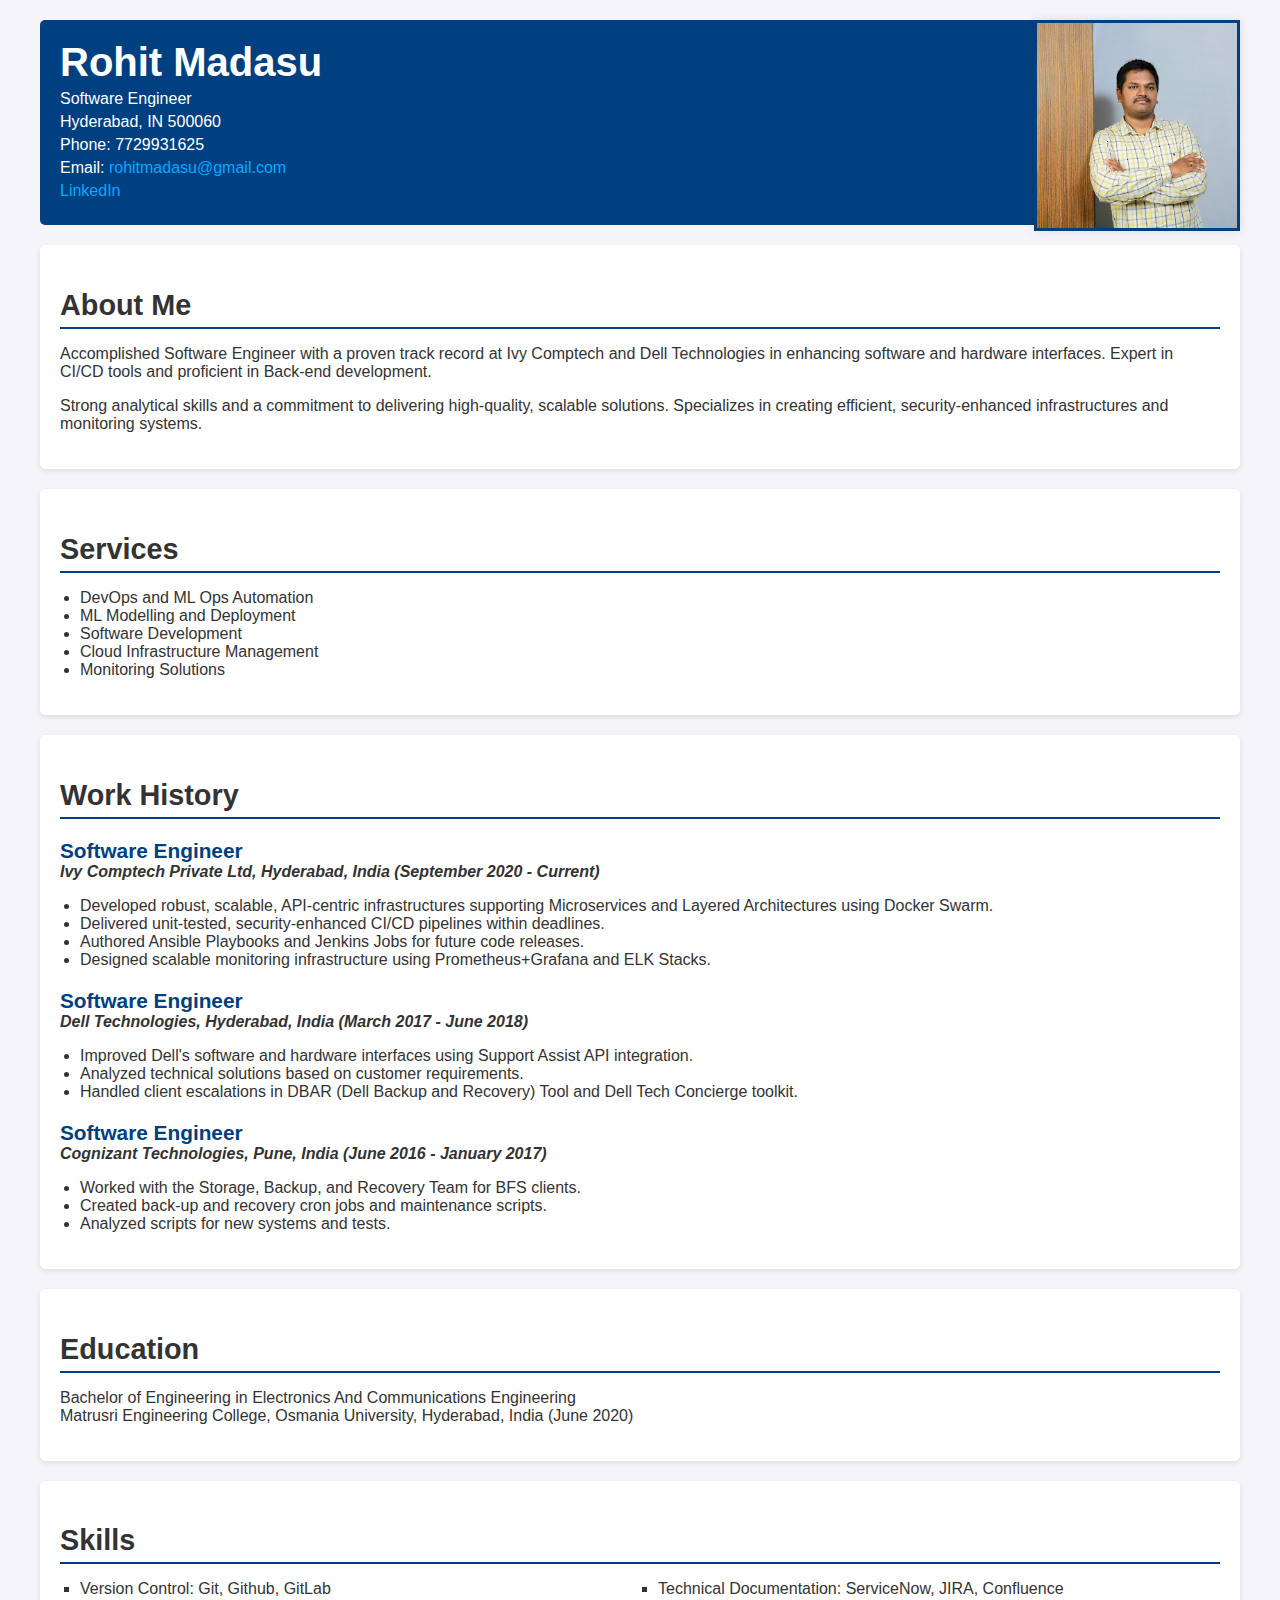
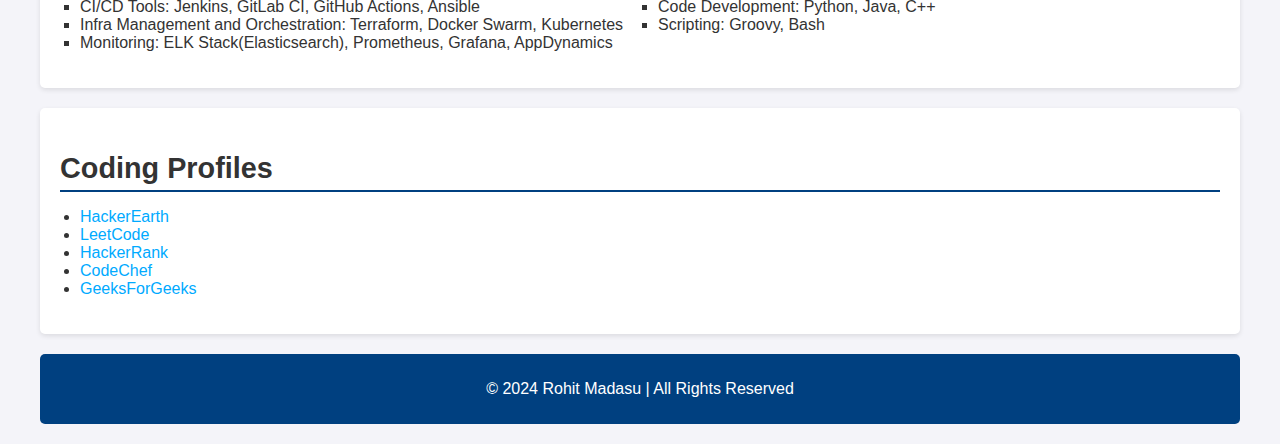
==== index.html @ 8fe654f2 "Added Coding Profiles" ====
<!DOCTYPE html>
<html lang="en">
<head>
    <meta charset="UTF-8">
    <meta name="viewport" content="width=device-width, initial-scale=1.0">
    <title>Rohit Madasu - Software Engineer</title>
    <link rel="stylesheet" href="styles.css">
</head>
<body>
    <div class="container">
        <div id="profile-image">
            <img src="rohit_image1.jpg" alt="Rohit Madasu">
        </div>
        
        <header>
            <h1>Rohit Madasu</h1>
            <p>Software Engineer</p>
            <p>Hyderabad, IN 500060</p>
            <p>Phone: 7729931625</p>
            <p>Email: <a href="mailto:rohitmadasu@gmail.com">rohitmadasu@gmail.com</a></p>
            <p><a href="https://www.linkedin.com/in/rohit-madasu-33059914a/" target="_blank">LinkedIn</a></p>
        </header>

        <main>
            <section id="about" class="section">
                <h2>About Me</h2>
                <p>Accomplished Software Engineer with a proven track record at Ivy Comptech and Dell Technologies in enhancing software and hardware interfaces. Expert in CI/CD tools and proficient in Back-end development.</p>
                <p>Strong analytical skills and a commitment to delivering high-quality, scalable solutions. Specializes in creating efficient, security-enhanced infrastructures and monitoring systems.</p>
            </section>

            <section id="services" class="section">
                <h2>Services</h2>
                <ul>
                    <li>DevOps and ML Ops Automation</li>
                    <li>ML Modelling and Deployment</li>
                    <li>Software Development</li>
                    <li>Cloud Infrastructure Management</li>
                    <li>Monitoring Solutions</li>
                </ul>
            </section>

            <section id="work" class="section">
                <h2>Work History</h2>
                <div class="job">
                    <h3>Software Engineer</h3>
                    <h4>Ivy Comptech Private Ltd, Hyderabad, India (September 2020 - Current)</h4>
                    <ul>
                        <li>Developed robust, scalable, API-centric infrastructures supporting Microservices and Layered Architectures using Docker Swarm.</li>
                        <li>Delivered unit-tested, security-enhanced CI/CD pipelines within deadlines.</li>
                        <li>Authored Ansible Playbooks and Jenkins Jobs for future code releases.</li>
                        <li>Designed scalable monitoring infrastructure using Prometheus+Grafana and ELK Stacks.</li>
                    </ul>
                </div>
                <div class="job">
                    <h3>Software Engineer</h3>
                    <h4>Dell Technologies, Hyderabad, India (March 2017 - June 2018)</h4>
                    <ul>
                        <li>Improved Dell's software and hardware interfaces using Support Assist API integration.</li>
                        <li>Analyzed technical solutions based on customer requirements.</li>
                        <li>Handled client escalations in DBAR (Dell Backup and Recovery) Tool and Dell Tech Concierge toolkit.</li>
                    </ul>
                </div>
                <div class="job">
                    <h3>Software Engineer</h3>
                    <h4>Cognizant Technologies, Pune, India (June 2016 - January 2017)</h4>
                    <ul>
                        <li>Worked with the Storage, Backup, and Recovery Team for BFS clients.</li>
                        <li>Created back-up and recovery cron jobs and maintenance scripts.</li>
                        <li>Analyzed scripts for new systems and tests.</li>
                    </ul>
                </div>
            </section>

            <section id="education" class="section">
                <h2>Education</h2>
                <p>Bachelor of Engineering in Electronics And Communications Engineering<br>
                Matrusri Engineering College, Osmania University, Hyderabad, India (June 2020)</p>
            </section>

            <section id="skills" class="section">
                <h2>Skills</h2>
                <ul>
                    <li>Version Control: Git, Github, GitLab</li>
                    <li>CI/CD Tools: Jenkins, GitLab CI, GitHub Actions, Ansible</li>
                    <li>Infra Management and Orchestration: Terraform, Docker Swarm, Kubernetes</li>
                    <li>Monitoring: ELK Stack(Elasticsearch), Prometheus, Grafana, AppDynamics</li>
                    <li>Technical Documentation: ServiceNow, JIRA, Confluence</li>
                    <li>Code Development: Python, Java, C++</li>
                    <li>Scripting: Groovy, Bash</li>
                </ul>
            </section>

            <section id="coding-profiles" class="section">
                <h2>Coding Profiles</h2>
                <ul>
                    <li><a href="https://www.hackerearth.com/@rohit4298/" target="_blank">HackerEarth</a></li>
                    <li><a href="https://leetcode.com/u/Rohit_1709/" target="_blank">LeetCode</a></li>
                    <li><a href="https://www.hackerrank.com/profile/rohitmadasu" target="_blank">HackerRank</a></li>
                    <li><a href="https://www.codechef.com/users/rohit_madasu" target="_blank">CodeChef</a></li>
                    <li><a href="https://www.geeksforgeeks.org/user/rohitmadasu/" target="_blank">GeeksForGeeks</a></li>
                </ul>
            </section>
        </main>

        <footer>
            <p>© 2024 Rohit Madasu | All Rights Reserved</p>
        </footer>
    </div>
</body>
</html>
---- styles.css ----
body {
    font-family: Arial, sans-serif;
    margin: 0;
    padding: 0;
    background-color: #f4f4f9;
    color: #333;
}

.container {
    max-width: 1200px;
    margin: 0 auto;
    padding: 20px;
    position: relative;
}

#profile-image {
    position: absolute;
    top: 20px;
    right: 20px;
    z-index: 1000;
}

#profile-image img {
    width: 200px;
    height: 205px;
    border: 3px solid #004080;
    box-shadow: 0 0 10px rgba(0, 0, 0, 0.1);
}

header {
    background-color: #004080;
    color: white;
    padding: 20px;
    border-radius: 5px;
    margin-bottom: 20px;
}

header h1 {
    margin: 0;
    font-size: 2.5em;
}

header p {
    margin: 5px 0;
}

a {
    color: #00aaff;
    text-decoration: none;
}

.section {
    padding: 20px;
    margin-bottom: 20px;
    background-color: white;
    border-radius: 5px;
    box-shadow: 0 2px 5px rgba(0, 0, 0, 0.1);
}

.section h2 {
    font-size: 1.8em;
    margin-bottom: 10px;
    border-bottom: 2px solid #004080;
    padding-bottom: 5px;
}

.job h3, .job h4 {
    margin: 0;
}

.job h3 {
    font-size: 1.3em;
    margin-top: 20px;
    color: #004080;
}

.job h4 {
    font-style: italic;
    margin-bottom: 10px;
}

.job ul, #services ul, #coding-profiles ul {
    list-style-type: disc;
    padding-left: 20px;
}

#skills ul {
    list-style-type: square;
    padding-left: 20px;
    columns: 2;
    -webkit-columns: 2;
    -moz-columns: 2;
}

footer {
    background-color: #004080;
    color: white;
    text-align: center;
    padding: 10px;
    border-radius: 5px;
    margin-top: 20px;
}

@media (max-width: 768px) {
    #profile-image {
        position: relative;
        top: 0;
        right: 0;
        text-align: center;
        margin-bottom: 20px;
    }

    header {
        margin-right: 0;
    }

    #skills ul {
        columns: 1;
        -webkit-columns: 1;
        -moz-columns: 1;
    }
}
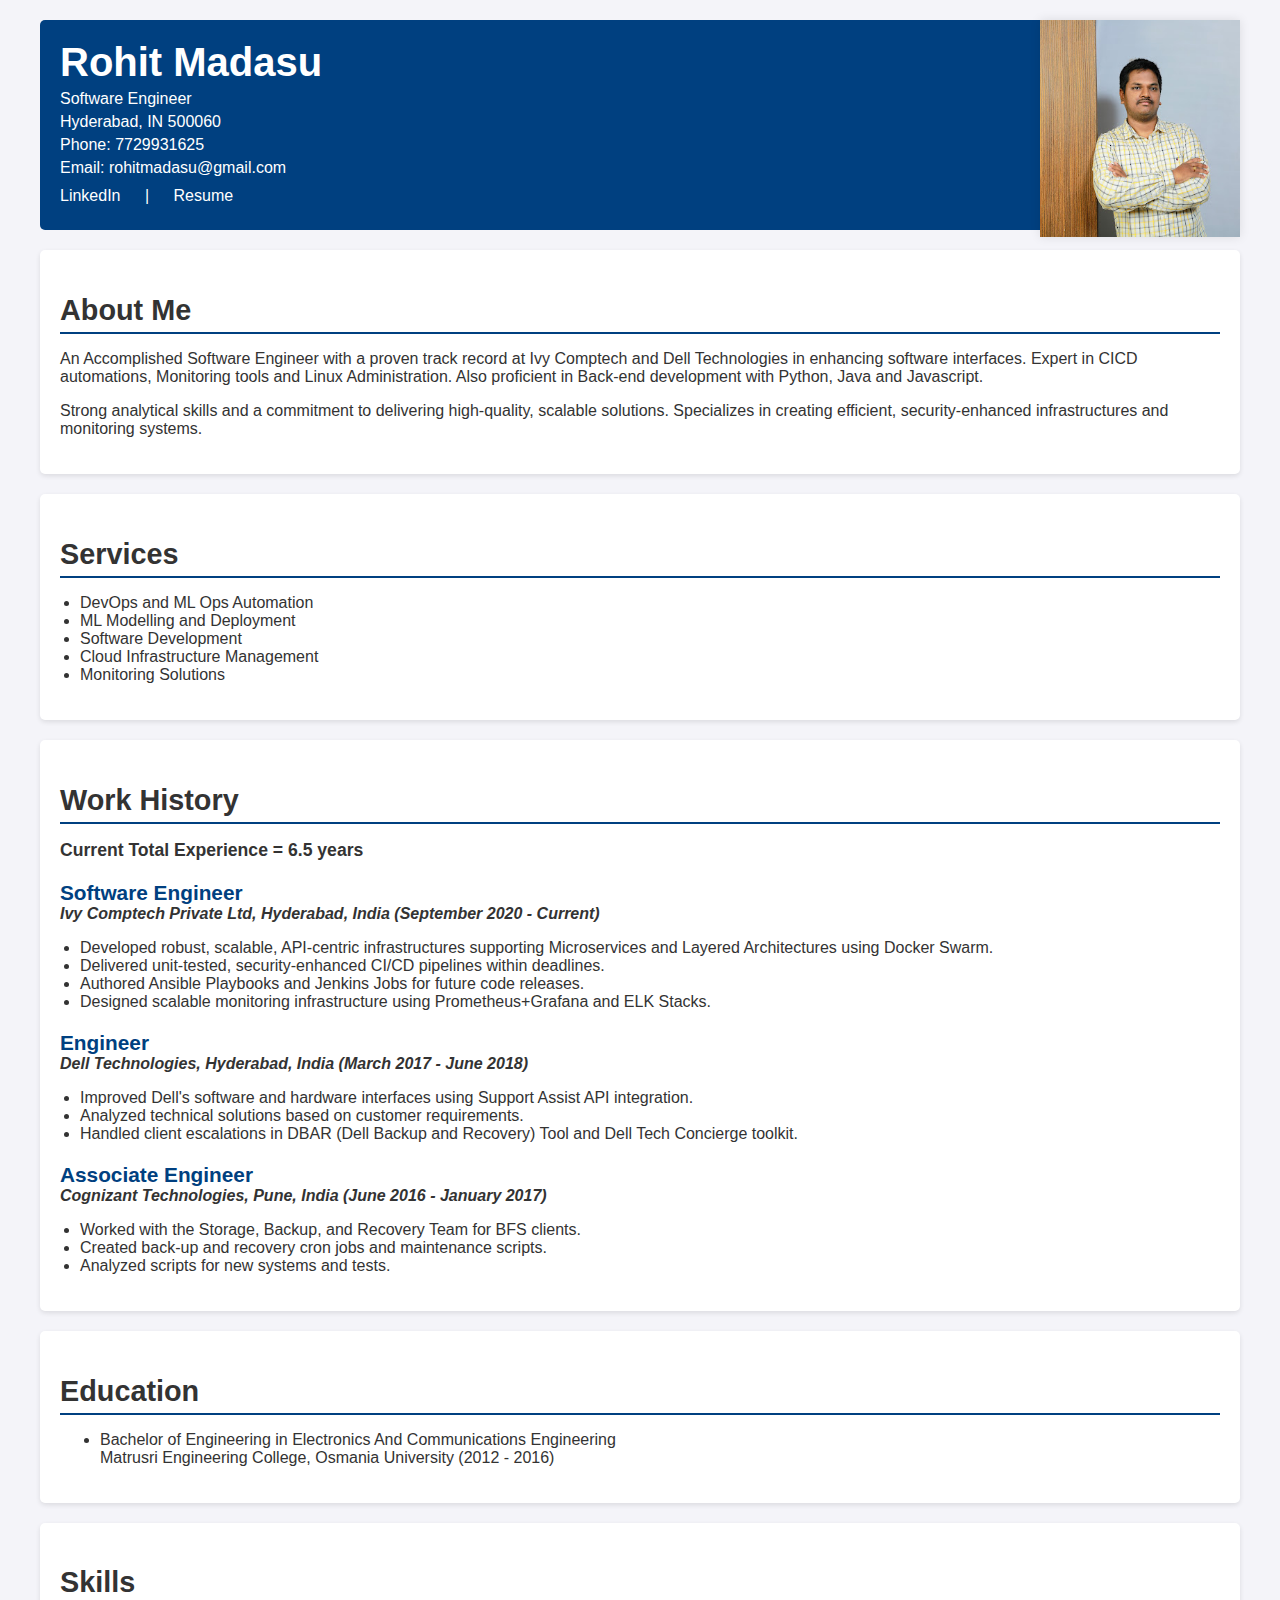
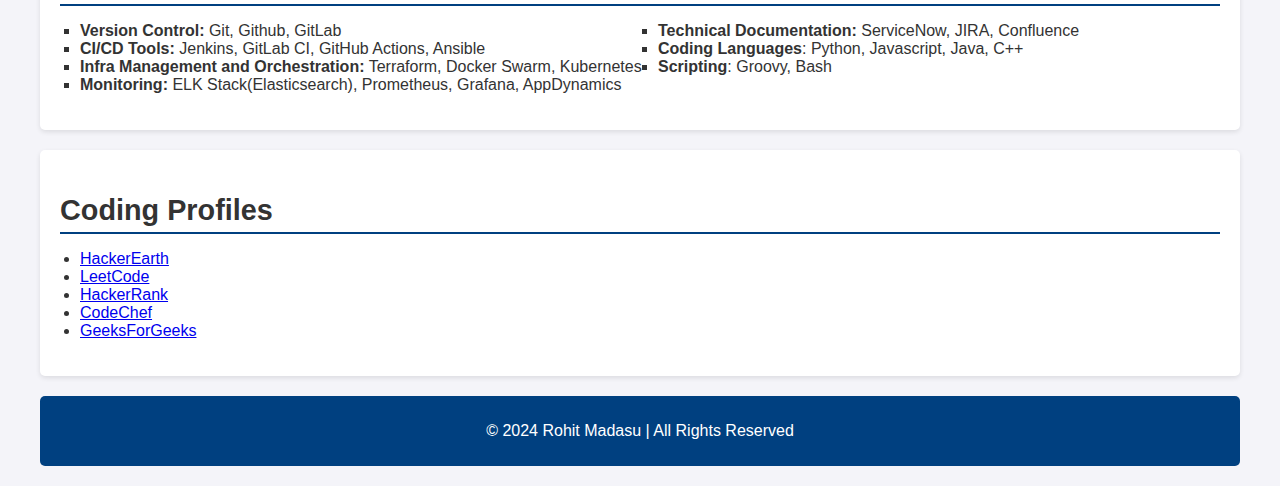
==== commit a4aff24f: "corrections" ====
--- a/index.html
+++ b/index.html
@@ -18,13 +18,17 @@
             <p>Hyderabad, IN 500060</p>
             <p>Phone: 7729931625</p>
             <p>Email: <a href="mailto:rohitmadasu@gmail.com">rohitmadasu@gmail.com</a></p>
-            <p><a href="https://www.linkedin.com/in/rohit-madasu-33059914a/" target="_blank">LinkedIn</a></p>
+            <p class="profile-links">
+                <a href="https://www.linkedin.com/in/rohit-madasu-33059914a/" target="_blank">LinkedIn</a>
+                <span class="link-separator">|</span>
+                <a href="path/to/your/resume.pdf" download>Resume</a>
+            </p>
         </header>
 
         <main>
             <section id="about" class="section">
                 <h2>About Me</h2>
-                <p>Accomplished Software Engineer with a proven track record at Ivy Comptech and Dell Technologies in enhancing software and hardware interfaces. Expert in CI/CD tools and proficient in Back-end development.</p>
+                <p>An Accomplished Software Engineer with a proven track record at Ivy Comptech and Dell Technologies in enhancing software interfaces. Expert in CICD automations, Monitoring tools and Linux Administration. Also proficient in Back-end development with Python, Java and Javascript.</p>
                 <p>Strong analytical skills and a commitment to delivering high-quality, scalable solutions. Specializes in creating efficient, security-enhanced infrastructures and monitoring systems.</p>
             </section>
 
@@ -41,6 +45,7 @@
 
             <section id="work" class="section">
                 <h2>Work History</h2>
+                <p><strong>Current Total Experience = 6.5 years</strong></p>
                 <div class="job">
                     <h3>Software Engineer</h3>
                     <h4>Ivy Comptech Private Ltd, Hyderabad, India (September 2020 - Current)</h4>
@@ -52,7 +57,7 @@
                     </ul>
                 </div>
                 <div class="job">
-                    <h3>Software Engineer</h3>
+                    <h3>Engineer</h3>
                     <h4>Dell Technologies, Hyderabad, India (March 2017 - June 2018)</h4>
                     <ul>
                         <li>Improved Dell's software and hardware interfaces using Support Assist API integration.</li>
@@ -61,7 +66,7 @@
                     </ul>
                 </div>
                 <div class="job">
-                    <h3>Software Engineer</h3>
+                    <h3>Associate Engineer</h3>
                     <h4>Cognizant Technologies, Pune, India (June 2016 - January 2017)</h4>
                     <ul>
                         <li>Worked with the Storage, Backup, and Recovery Team for BFS clients.</li>
@@ -73,20 +78,22 @@
 
             <section id="education" class="section">
                 <h2>Education</h2>
-                <p>Bachelor of Engineering in Electronics And Communications Engineering<br>
-                Matrusri Engineering College, Osmania University, Hyderabad, India (June 2020)</p>
+                <ul>
+                    <li><p>Bachelor of Engineering in Electronics And Communications Engineering<br>
+                Matrusri Engineering College, Osmania University (2012 - 2016)</p></li>
+                </ul>
             </section>
 
             <section id="skills" class="section">
                 <h2>Skills</h2>
                 <ul>
-                    <li>Version Control: Git, Github, GitLab</li>
-                    <li>CI/CD Tools: Jenkins, GitLab CI, GitHub Actions, Ansible</li>
-                    <li>Infra Management and Orchestration: Terraform, Docker Swarm, Kubernetes</li>
-                    <li>Monitoring: ELK Stack(Elasticsearch), Prometheus, Grafana, AppDynamics</li>
-                    <li>Technical Documentation: ServiceNow, JIRA, Confluence</li>
-                    <li>Code Development: Python, Java, C++</li>
-                    <li>Scripting: Groovy, Bash</li>
+                    <li><strong>Version Control:</strong> Git, Github, GitLab</li>
+                    <li><strong>CI/CD Tools:</strong> Jenkins, GitLab CI, GitHub Actions, Ansible</li>
+                    <li><strong>Infra Management and Orchestration:</strong> Terraform, Docker Swarm, Kubernetes</li>
+                    <li><strong>Monitoring:</strong> ELK Stack(Elasticsearch), Prometheus, Grafana, AppDynamics</li>
+                    <li><strong>Technical Documentation:</strong> ServiceNow, JIRA, Confluence</li>
+                    <li><strong>Coding Languages</strong>: Python, Javascript, Java, C++</li>
+                    <li><strong>Scripting</strong>: Groovy, Bash</li>
                 </ul>
             </section>
 
--- a/styles.css
+++ b/styles.css
@@ -22,8 +22,7 @@
 
 #profile-image img {
     width: 200px;
-    height: 205px;
-    border: 3px solid #004080;
+    height: 217px;
     box-shadow: 0 0 10px rgba(0, 0, 0, 0.1);
 }
 
@@ -44,9 +43,43 @@
     margin: 5px 0;
 }
 
-a {
-    color: #00aaff;
+.profile-links {
+    margin-top: 10px;
+}
+
+.profile-links a {
+    color: #ffffff;
     text-decoration: none;
+    margin-right: 10px;
+    margin-left: 10px;
+}
+
+.profile-links a:first-child {
+    margin-left: 0;
+}
+
+.profile-links a:last-child {
+    margin-right: 0;
+}
+
+.link-separator {
+    color: #ffffff;
+    margin: 0 10px;
+}
+
+.profile-links a:hover {
+    text-decoration: underline;
+}
+
+
+header a {
+    color: #ffffff;
+    text-decoration: none;
+    margin-right: 10px;
+}
+
+header a:hover {
+    text-decoration: underline;
 }
 
 .section {
@@ -62,6 +95,10 @@
     margin-bottom: 10px;
     border-bottom: 2px solid #004080;
     padding-bottom: 5px;
+}
+
+#work p strong {
+    font-size: 1.1em;
 }
 
 .job h3, .job h4 {
@@ -87,7 +124,7 @@
 #skills ul {
     list-style-type: square;
     padding-left: 20px;
-    columns: 2;
+    columns: 1;
     -webkit-columns: 2;
     -moz-columns: 2;
 }
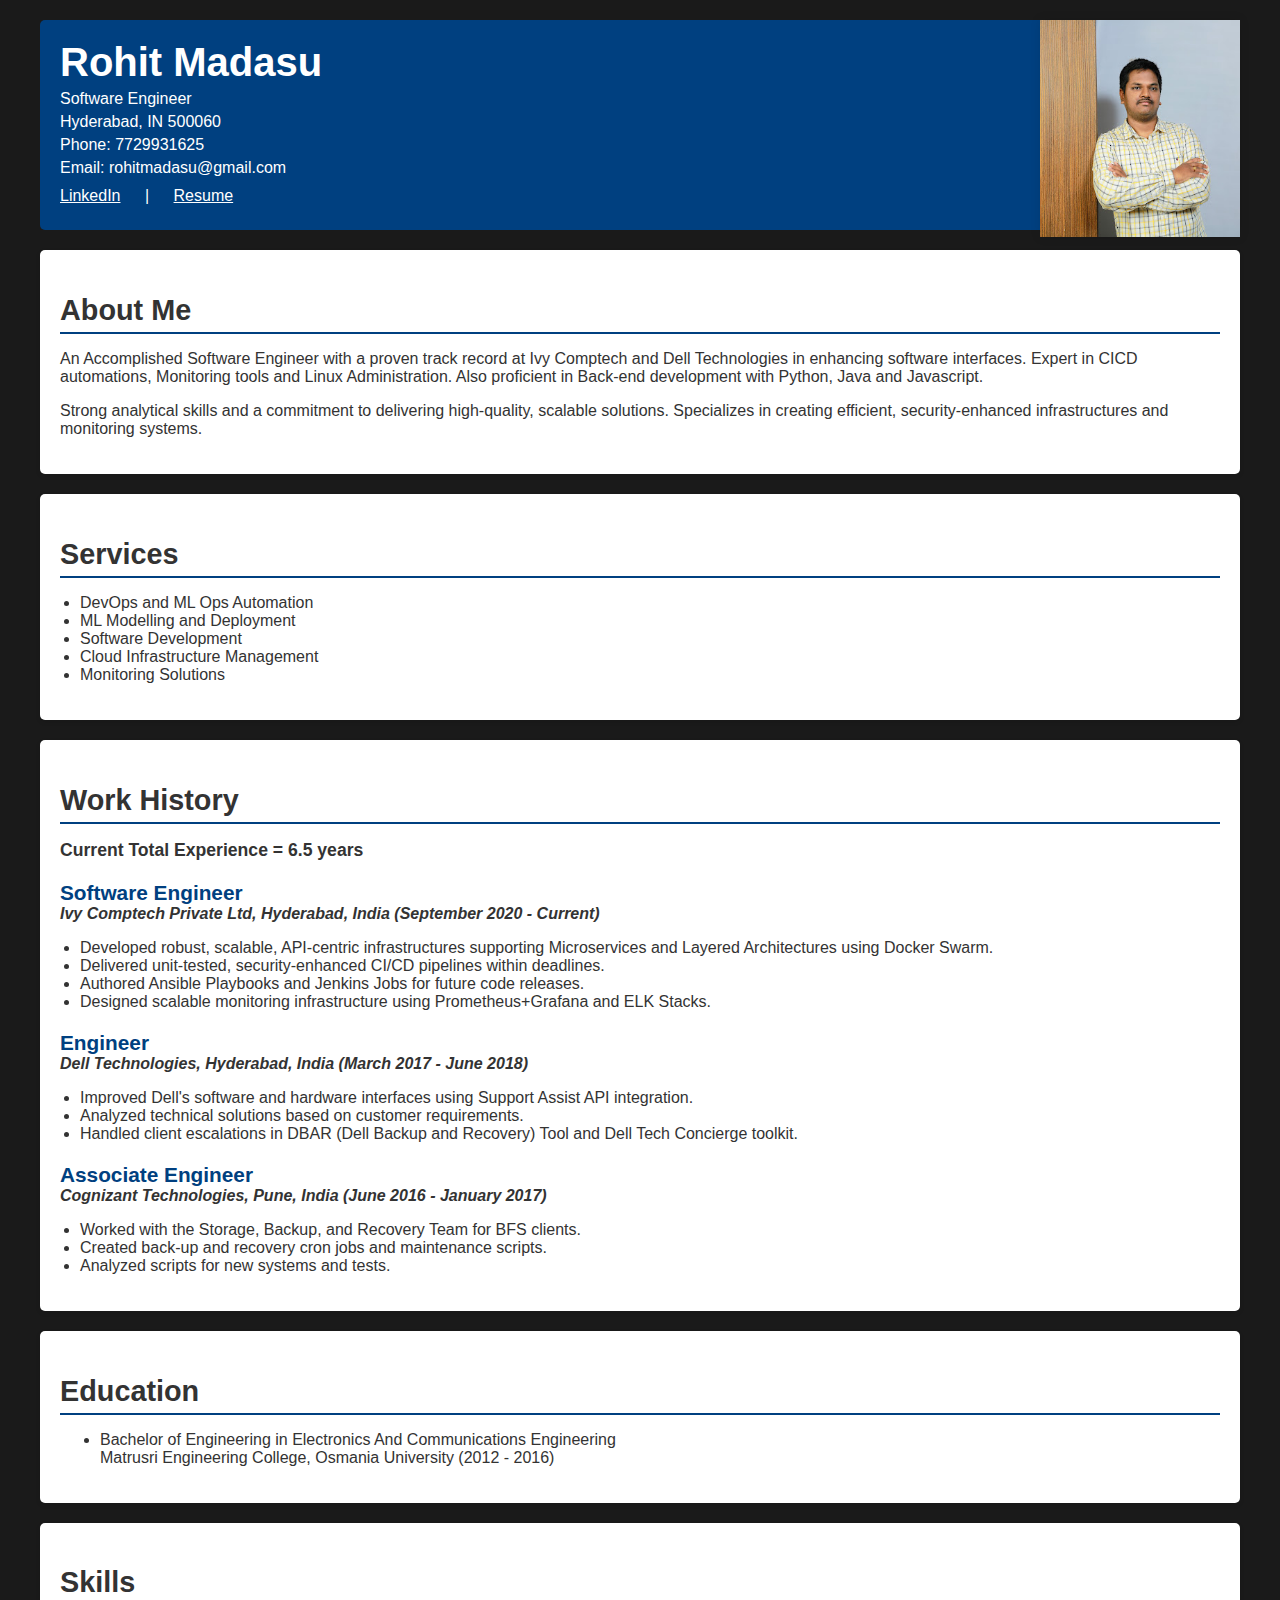
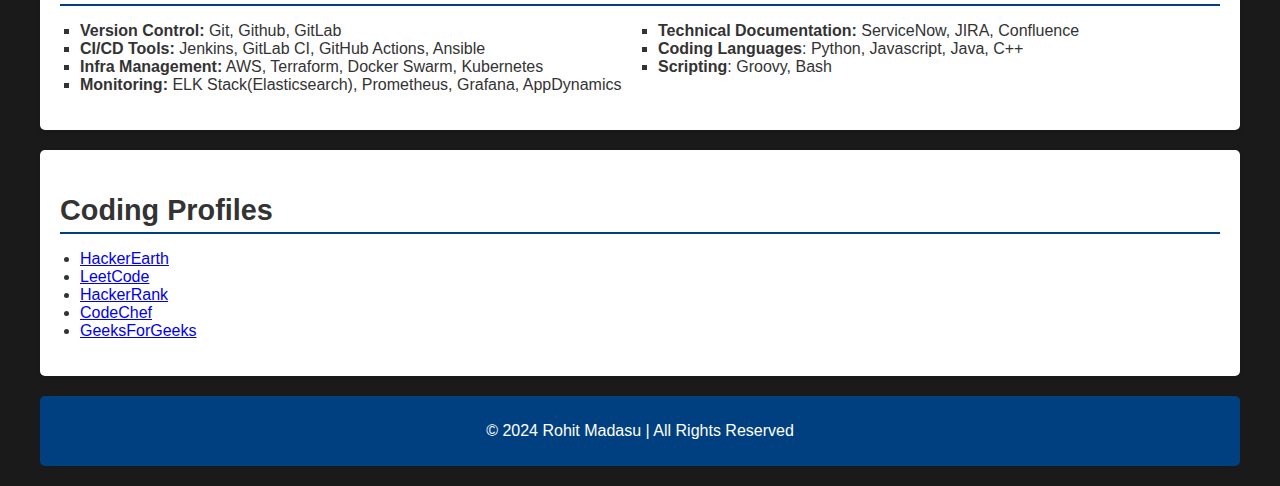
==== commit b09e6f52: "added AWS" ====
--- a/index.html
+++ b/index.html
@@ -89,7 +89,7 @@
                 <ul>
                     <li><strong>Version Control:</strong> Git, Github, GitLab</li>
                     <li><strong>CI/CD Tools:</strong> Jenkins, GitLab CI, GitHub Actions, Ansible</li>
-                    <li><strong>Infra Management and Orchestration:</strong> Terraform, Docker Swarm, Kubernetes</li>
+                    <li><strong>Infra Management:</strong> AWS, Terraform, Docker Swarm, Kubernetes</li>
                     <li><strong>Monitoring:</strong> ELK Stack(Elasticsearch), Prometheus, Grafana, AppDynamics</li>
                     <li><strong>Technical Documentation:</strong> ServiceNow, JIRA, Confluence</li>
                     <li><strong>Coding Languages</strong>: Python, Javascript, Java, C++</li>
--- a/styles.css
+++ b/styles.css
@@ -2,7 +2,7 @@
     font-family: Arial, sans-serif;
     margin: 0;
     padding: 0;
-    background-color: #f4f4f9;
+    background-color: #1a1a1a;
     color: #333;
 }
 
@@ -49,7 +49,7 @@
 
 .profile-links a {
     color: #ffffff;
-    text-decoration: none;
+    text-decoration: underline;
     margin-right: 10px;
     margin-left: 10px;
 }
@@ -66,11 +66,6 @@
     color: #ffffff;
     margin: 0 10px;
 }
-
-.profile-links a:hover {
-    text-decoration: underline;
-}
-
 
 header a {
     color: #ffffff;
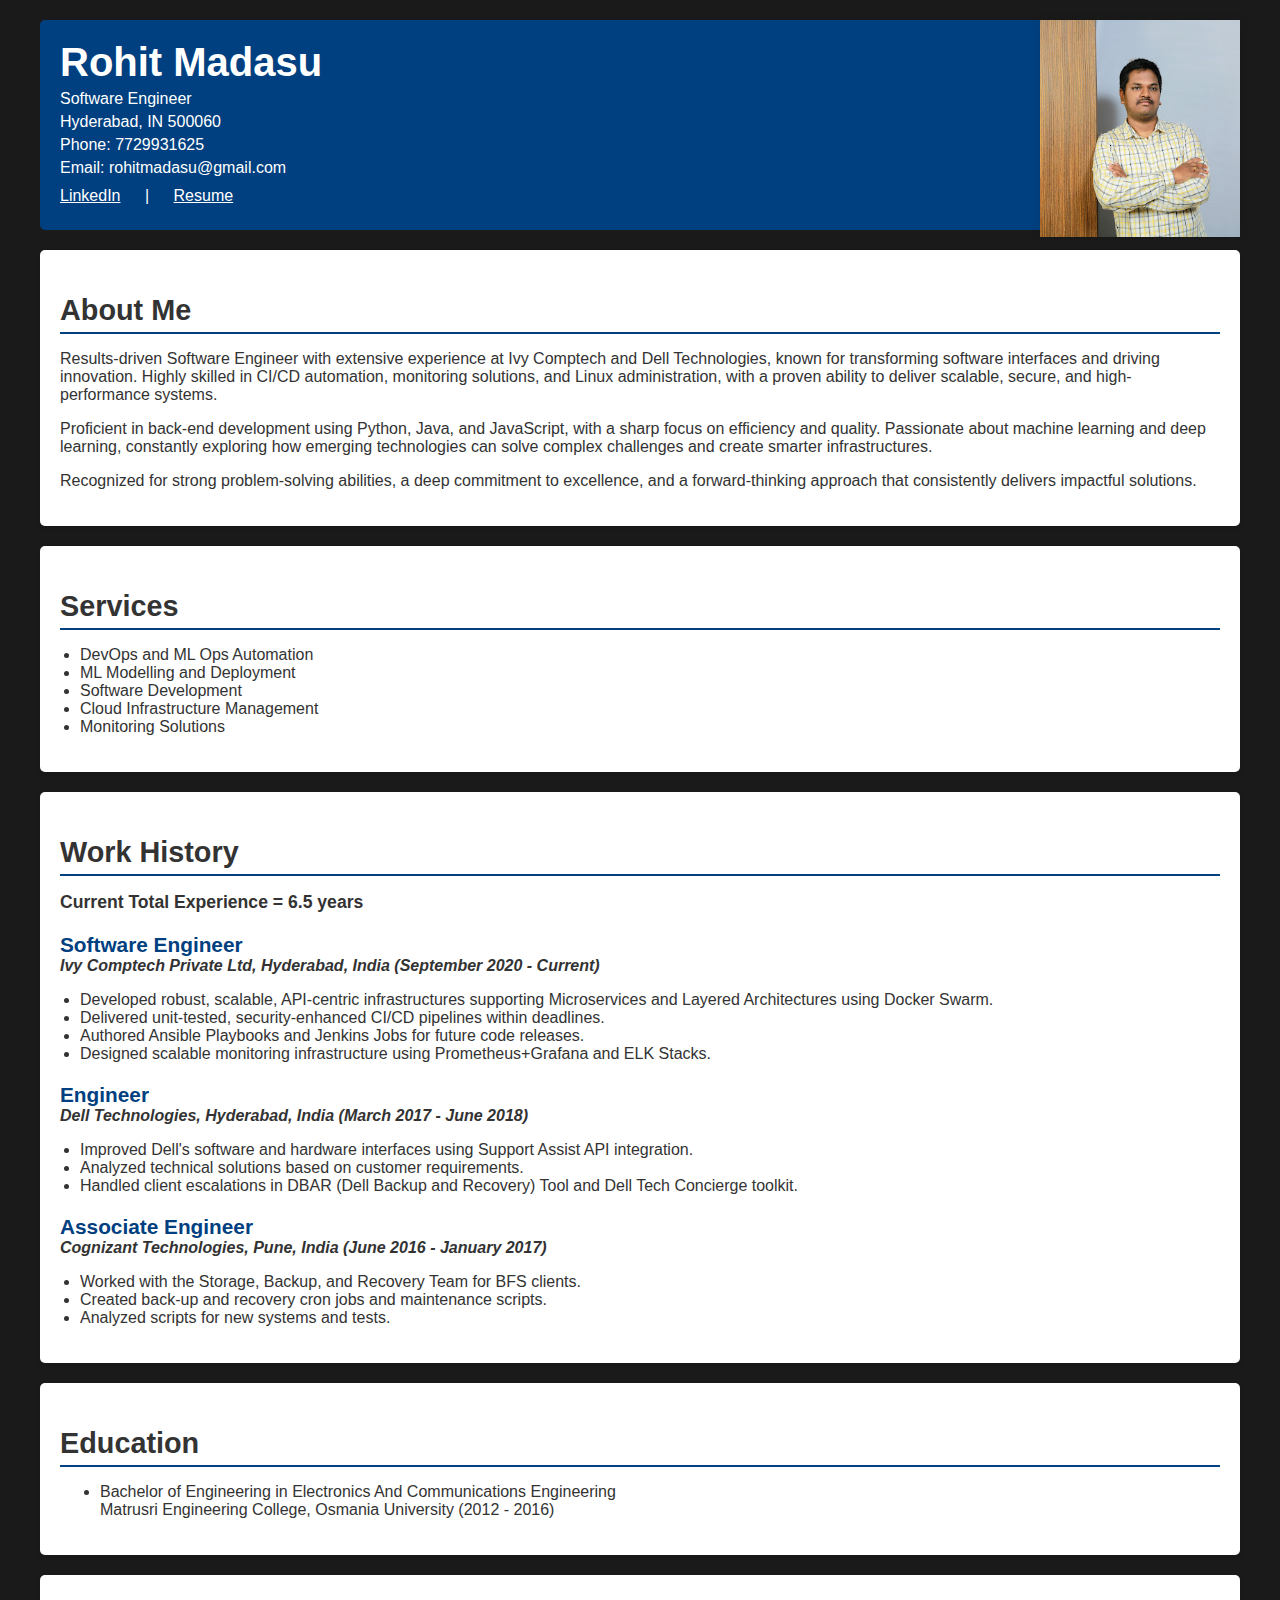
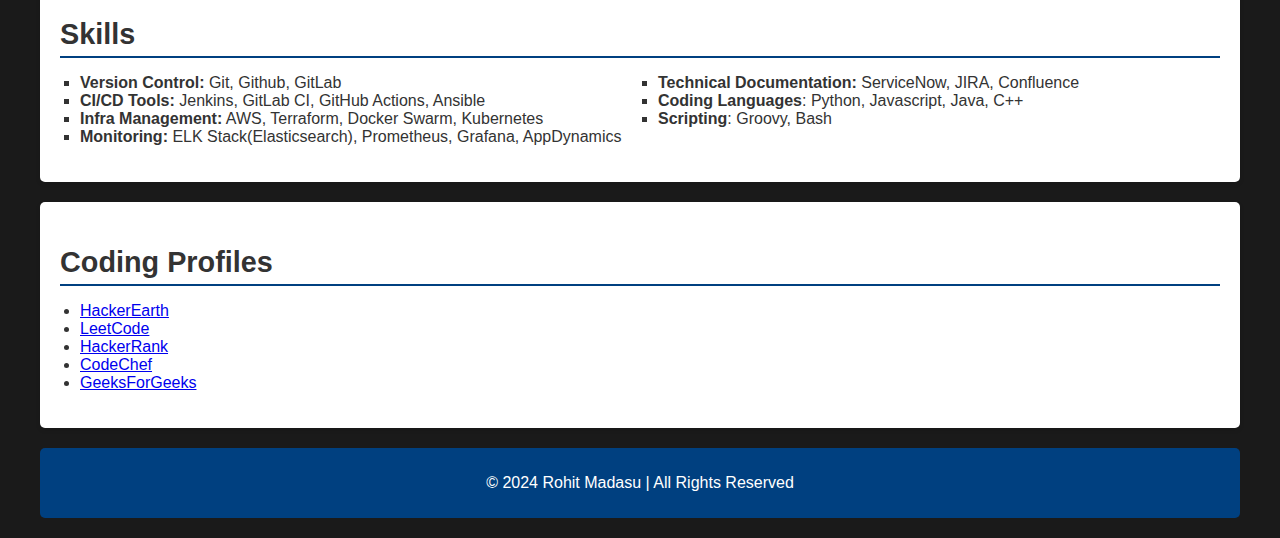
==== commit e802da83: "optimized the about me section" ====
--- a/index.html
+++ b/index.html
@@ -28,8 +28,9 @@
         <main>
             <section id="about" class="section">
                 <h2>About Me</h2>
-                <p>An Accomplished Software Engineer with a proven track record at Ivy Comptech and Dell Technologies in enhancing software interfaces. Expert in CICD automations, Monitoring tools and Linux Administration. Also proficient in Back-end development with Python, Java and Javascript.</p>
-                <p>Strong analytical skills and a commitment to delivering high-quality, scalable solutions. Specializes in creating efficient, security-enhanced infrastructures and monitoring systems.</p>
+                <p>Results-driven Software Engineer with extensive experience at Ivy Comptech and Dell Technologies, known for transforming software interfaces and driving innovation. Highly skilled in CI/CD automation, monitoring solutions, and Linux administration, with a proven ability to deliver scalable, secure, and high-performance systems.</p>
+                <p>Proficient in back-end development using Python, Java, and JavaScript, with a sharp focus on efficiency and quality. Passionate about machine learning and deep learning, constantly exploring how emerging technologies can solve complex challenges and create smarter infrastructures.</p>
+                <p>Recognized for strong problem-solving abilities, a deep commitment to excellence, and a forward-thinking approach that consistently delivers impactful solutions.</p>
             </section>
 
             <section id="services" class="section">
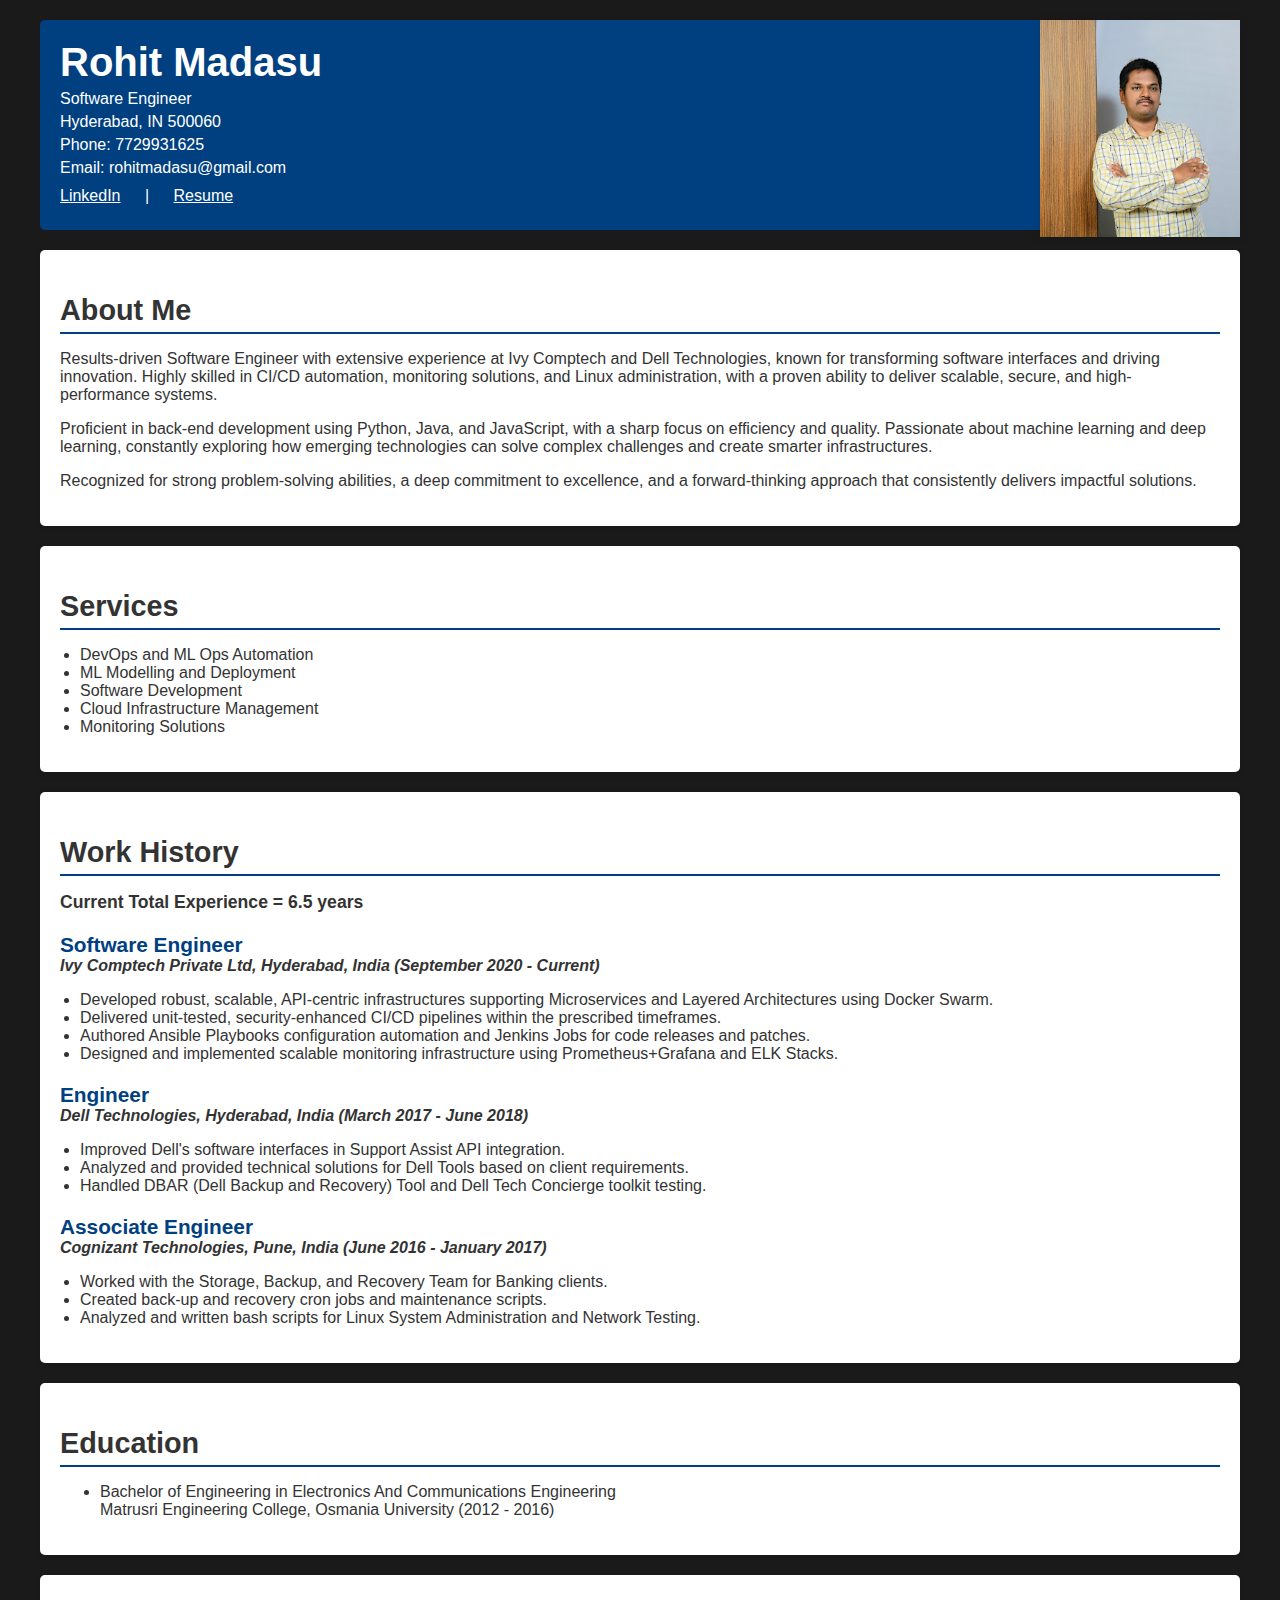
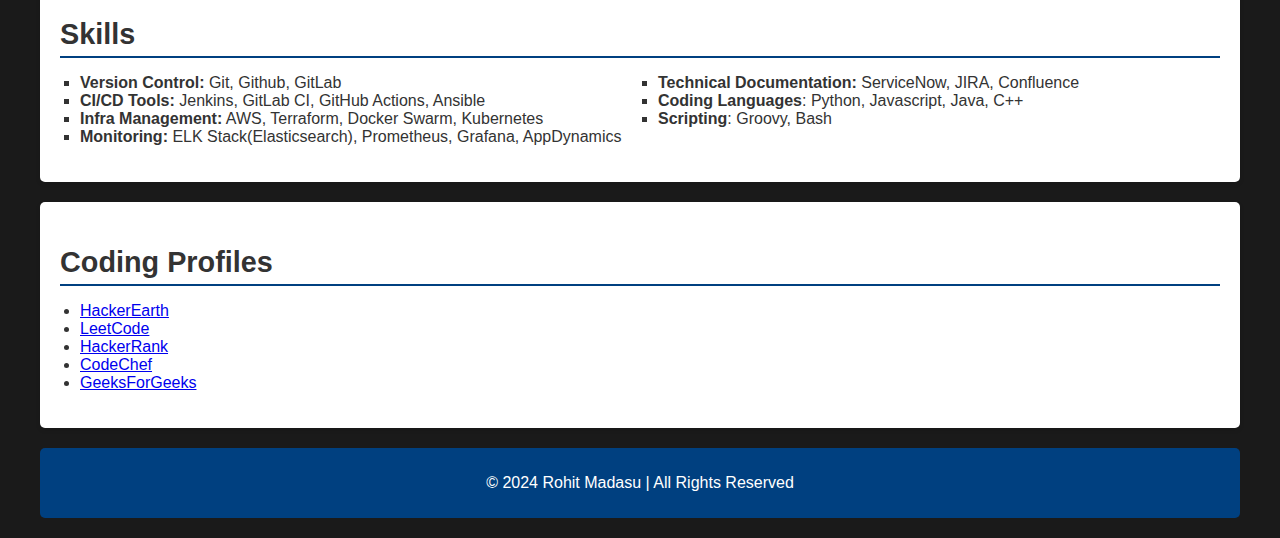
==== commit 4ef46c4c: "pruned the resume points to include ML" ====
--- a/index.html
+++ b/index.html
@@ -52,27 +52,27 @@
                     <h4>Ivy Comptech Private Ltd, Hyderabad, India (September 2020 - Current)</h4>
                     <ul>
                         <li>Developed robust, scalable, API-centric infrastructures supporting Microservices and Layered Architectures using Docker Swarm.</li>
-                        <li>Delivered unit-tested, security-enhanced CI/CD pipelines within deadlines.</li>
-                        <li>Authored Ansible Playbooks and Jenkins Jobs for future code releases.</li>
-                        <li>Designed scalable monitoring infrastructure using Prometheus+Grafana and ELK Stacks.</li>
+                        <li>Delivered unit-tested, security-enhanced CI/CD pipelines within the prescribed timeframes.</li>
+                        <li>Authored Ansible Playbooks configuration automation and Jenkins Jobs for code releases and patches.</li>
+                        <li>Designed and implemented scalable monitoring infrastructure using Prometheus+Grafana and ELK Stacks.</li>
                     </ul>
                 </div>
                 <div class="job">
                     <h3>Engineer</h3>
                     <h4>Dell Technologies, Hyderabad, India (March 2017 - June 2018)</h4>
                     <ul>
-                        <li>Improved Dell's software and hardware interfaces using Support Assist API integration.</li>
-                        <li>Analyzed technical solutions based on customer requirements.</li>
-                        <li>Handled client escalations in DBAR (Dell Backup and Recovery) Tool and Dell Tech Concierge toolkit.</li>
+                        <li>Improved Dell's software interfaces in Support Assist API integration.</li>
+                        <li>Analyzed and provided technical solutions for Dell Tools based on client requirements.</li>
+                        <li>Handled DBAR (Dell Backup and Recovery) Tool and Dell Tech Concierge toolkit testing.</li>
                     </ul>
                 </div>
                 <div class="job">
                     <h3>Associate Engineer</h3>
                     <h4>Cognizant Technologies, Pune, India (June 2016 - January 2017)</h4>
                     <ul>
-                        <li>Worked with the Storage, Backup, and Recovery Team for BFS clients.</li>
+                        <li>Worked with the Storage, Backup, and Recovery Team for Banking clients.</li>
                         <li>Created back-up and recovery cron jobs and maintenance scripts.</li>
-                        <li>Analyzed scripts for new systems and tests.</li>
+                        <li>Analyzed and written bash scripts for Linux System Administration and Network Testing.</li>
                     </ul>
                 </div>
             </section>
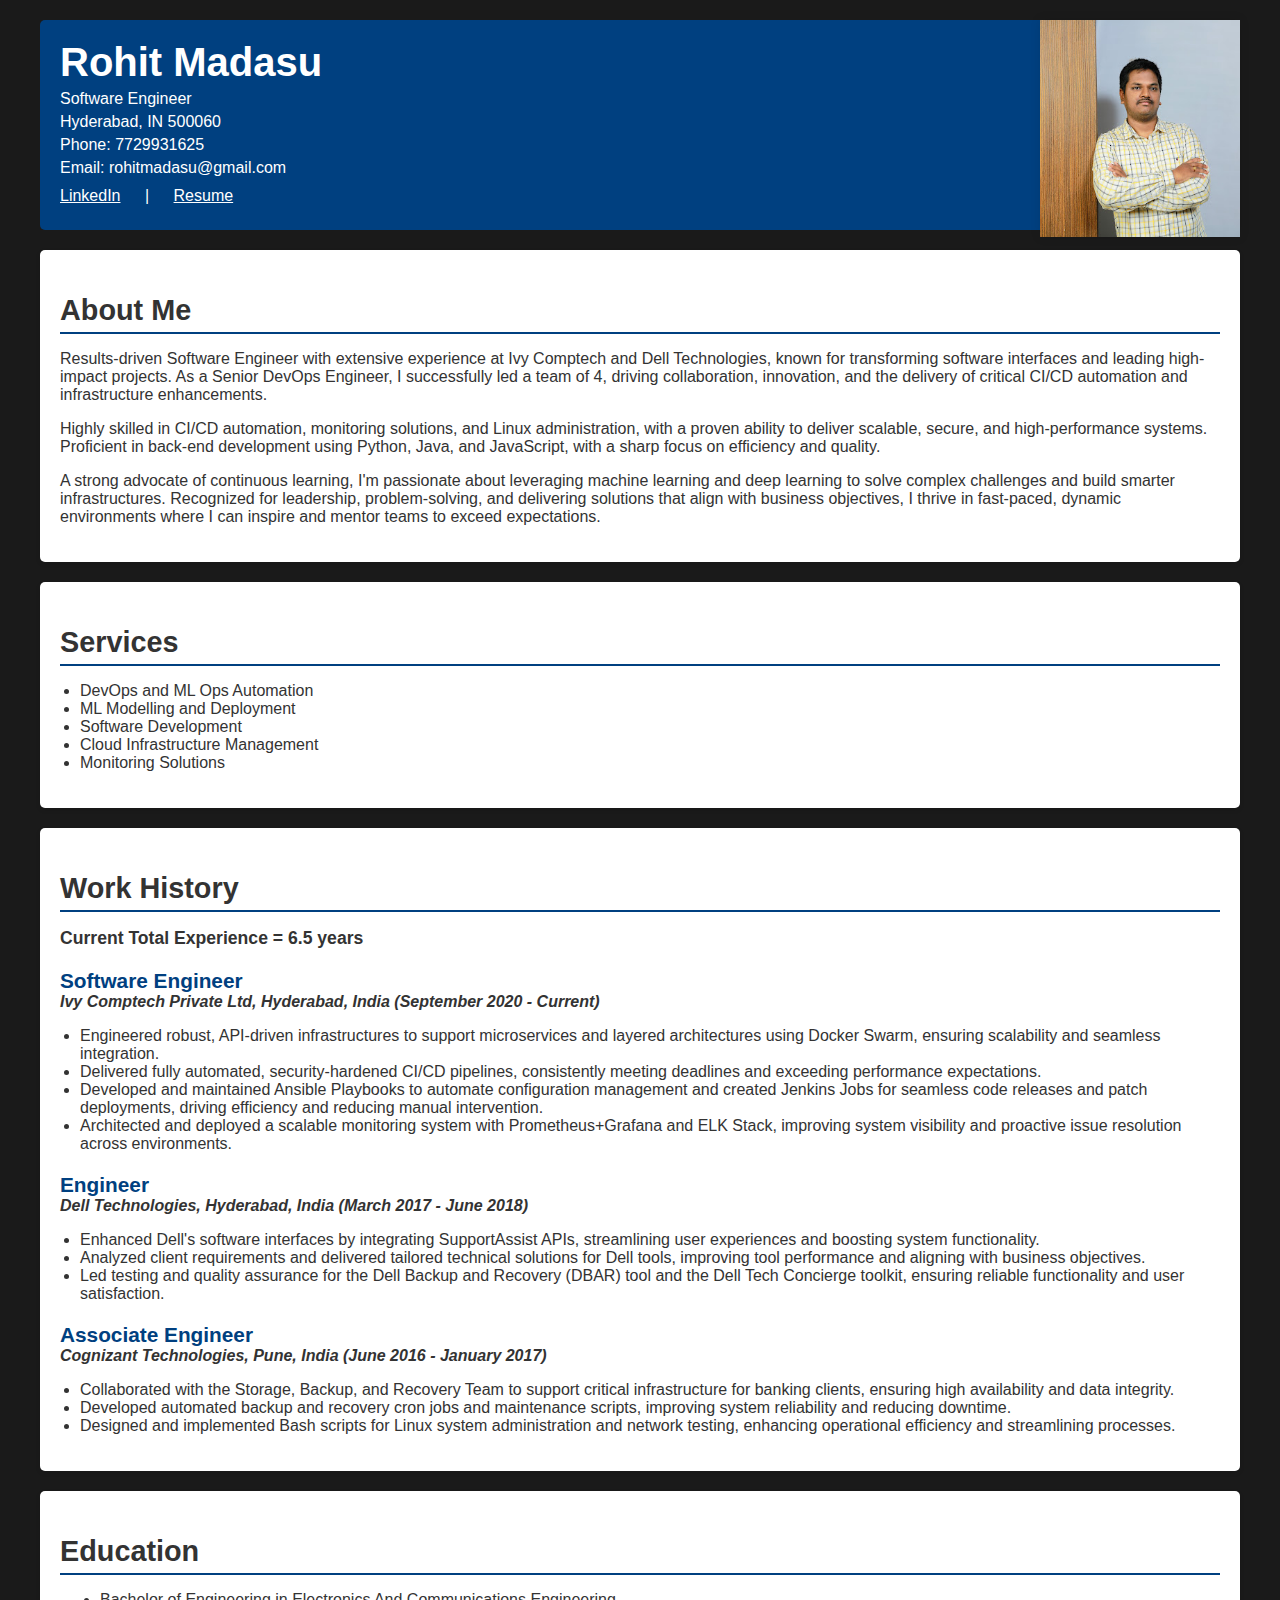
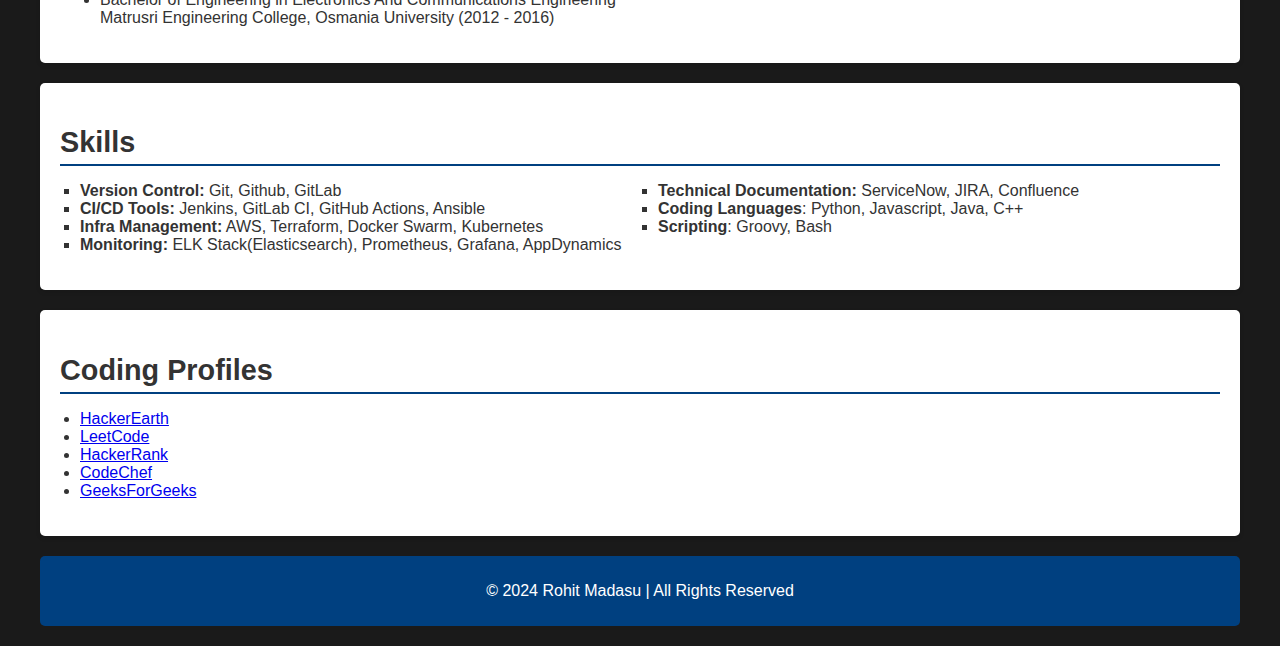
==== commit cdce7d5b: "enhanced the profile" ====
--- a/index.html
+++ b/index.html
@@ -28,9 +28,9 @@
         <main>
             <section id="about" class="section">
                 <h2>About Me</h2>
-                <p>Results-driven Software Engineer with extensive experience at Ivy Comptech and Dell Technologies, known for transforming software interfaces and driving innovation. Highly skilled in CI/CD automation, monitoring solutions, and Linux administration, with a proven ability to deliver scalable, secure, and high-performance systems.</p>
-                <p>Proficient in back-end development using Python, Java, and JavaScript, with a sharp focus on efficiency and quality. Passionate about machine learning and deep learning, constantly exploring how emerging technologies can solve complex challenges and create smarter infrastructures.</p>
-                <p>Recognized for strong problem-solving abilities, a deep commitment to excellence, and a forward-thinking approach that consistently delivers impactful solutions.</p>
+                <p>Results-driven Software Engineer with extensive experience at Ivy Comptech and Dell Technologies, known for transforming software interfaces and leading high-impact projects. As a Senior DevOps Engineer, I successfully led a team of 4, driving collaboration, innovation, and the delivery of critical CI/CD automation and infrastructure enhancements.</p>
+                <p>Highly skilled in CI/CD automation, monitoring solutions, and Linux administration, with a proven ability to deliver scalable, secure, and high-performance systems. Proficient in back-end development using Python, Java, and JavaScript, with a sharp focus on efficiency and quality.</p>
+                <p>A strong advocate of continuous learning, I'm passionate about leveraging machine learning and deep learning to solve complex challenges and build smarter infrastructures. Recognized for leadership, problem-solving, and delivering solutions that align with business objectives, I thrive in fast-paced, dynamic environments where I can inspire and mentor teams to exceed expectations.</p>
             </section>
 
             <section id="services" class="section">
@@ -51,28 +51,28 @@
                     <h3>Software Engineer</h3>
                     <h4>Ivy Comptech Private Ltd, Hyderabad, India (September 2020 - Current)</h4>
                     <ul>
-                        <li>Developed robust, scalable, API-centric infrastructures supporting Microservices and Layered Architectures using Docker Swarm.</li>
-                        <li>Delivered unit-tested, security-enhanced CI/CD pipelines within the prescribed timeframes.</li>
-                        <li>Authored Ansible Playbooks configuration automation and Jenkins Jobs for code releases and patches.</li>
-                        <li>Designed and implemented scalable monitoring infrastructure using Prometheus+Grafana and ELK Stacks.</li>
+                        <li>Engineered robust, API-driven infrastructures to support microservices and layered architectures using Docker Swarm, ensuring scalability and seamless integration.</li>
+                        <li>Delivered fully automated, security-hardened CI/CD pipelines, consistently meeting deadlines and exceeding performance expectations.</li>
+                        <li>Developed and maintained Ansible Playbooks to automate configuration management and created Jenkins Jobs for seamless code releases and patch deployments, driving efficiency and reducing manual intervention.</li>
+                        <li>Architected and deployed a scalable monitoring system with Prometheus+Grafana and ELK Stack, improving system visibility and proactive issue resolution across environments.</li>
                     </ul>
                 </div>
                 <div class="job">
                     <h3>Engineer</h3>
                     <h4>Dell Technologies, Hyderabad, India (March 2017 - June 2018)</h4>
                     <ul>
-                        <li>Improved Dell's software interfaces in Support Assist API integration.</li>
-                        <li>Analyzed and provided technical solutions for Dell Tools based on client requirements.</li>
-                        <li>Handled DBAR (Dell Backup and Recovery) Tool and Dell Tech Concierge toolkit testing.</li>
+                        <li>Enhanced Dell's software interfaces by integrating SupportAssist APIs, streamlining user experiences and boosting system functionality.</li>
+                        <li>Analyzed client requirements and delivered tailored technical solutions for Dell tools, improving tool performance and aligning with business objectives.</li>
+                        <li>Led testing and quality assurance for the Dell Backup and Recovery (DBAR) tool and the Dell Tech Concierge toolkit, ensuring reliable functionality and user satisfaction.</li>
                     </ul>
                 </div>
                 <div class="job">
                     <h3>Associate Engineer</h3>
                     <h4>Cognizant Technologies, Pune, India (June 2016 - January 2017)</h4>
                     <ul>
-                        <li>Worked with the Storage, Backup, and Recovery Team for Banking clients.</li>
-                        <li>Created back-up and recovery cron jobs and maintenance scripts.</li>
-                        <li>Analyzed and written bash scripts for Linux System Administration and Network Testing.</li>
+                        <li>Collaborated with the Storage, Backup, and Recovery Team to support critical infrastructure for banking clients, ensuring high availability and data integrity.</li>
+                        <li>Developed automated backup and recovery cron jobs and maintenance scripts, improving system reliability and reducing downtime.</li>
+                        <li>Designed and implemented Bash scripts for Linux system administration and network testing, enhancing operational efficiency and streamlining processes.</li>
                     </ul>
                 </div>
             </section>
